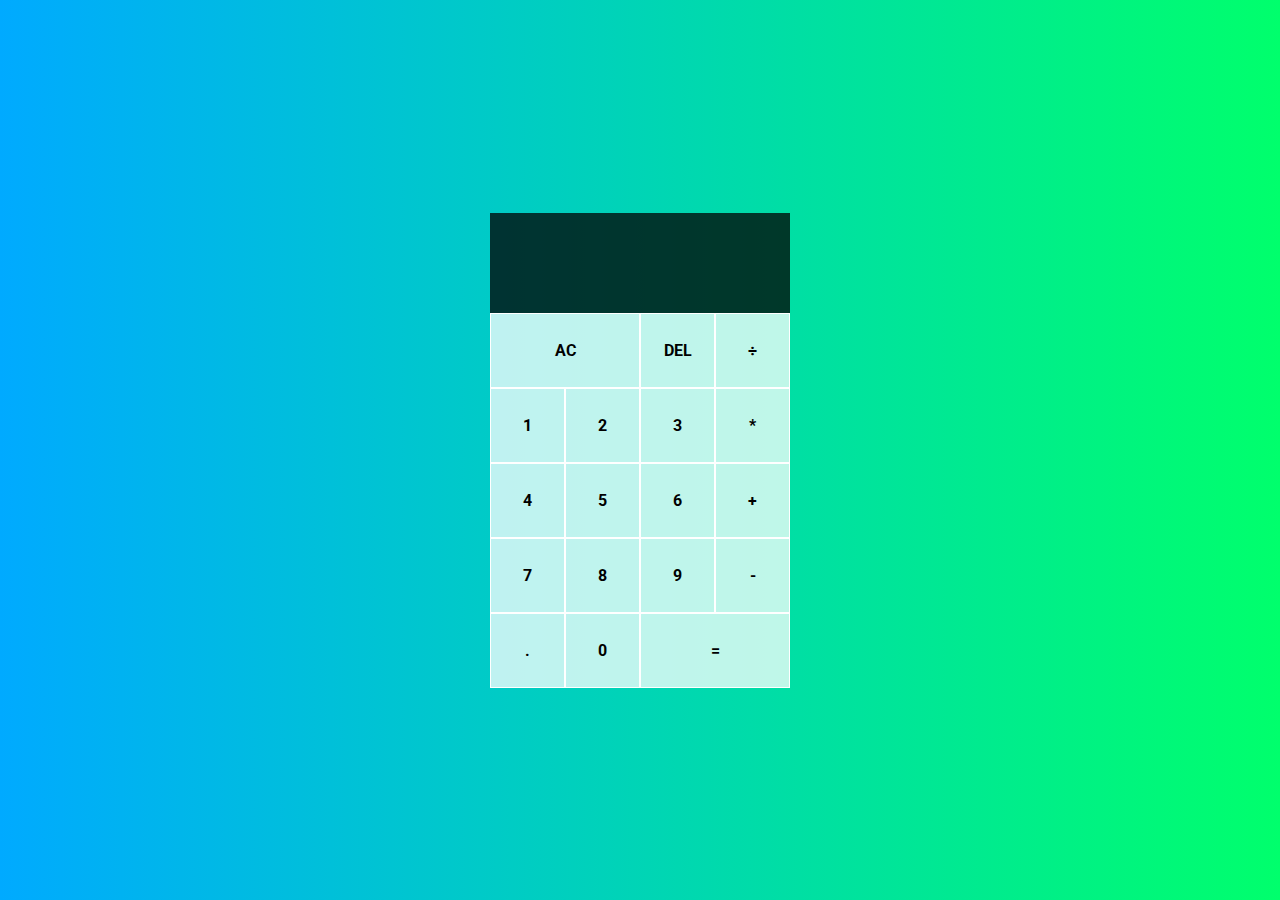
==== calculator/index.html @ ba983b0f "Add files via upload" ====
<!DOCTYPE html>
<html lang="en">
  <head>
    <meta charset="UTF-8" />
    <meta http-equiv="X-UA-Compatible" content="IE=edge" />
    <meta name="viewport" content="width=device-width, initial-scale=1.0" />
    <title>Calculator</title>
    <link rel="stylesheet" href="style.css" />
    <link
      rel="icon"
      type="image/png"
      sizes="32x32"
      href="images/icons8-calculator-48.png"
    />
    <link
      rel="icon"
      type="image/png"
      sizes="16x16"
      href="images/icons8-calculator-48.png"
    />
  </head>
  <body>
    <div class="calculator_grid">
      <div class="output">
        <div class="previous_upper" data-previous></div>
        <div class="current" data-current></div>
      </div>
      <button class="span-two" data-allclear>AC</button>
      <button data-delete>DEL</button>
      <button data-operation>÷</button>
      <button data-number>1</button>
      <button data-number>2</button>
      <button data-number>3</button>
      <button data-operation>*</button>
      <button data-number>4</button>
      <button data-number>5</button>
      <button data-number>6</button>
      <button data-operation>+</button>
      <button data-number>7</button>
      <button data-number>8</button>
      <button data-number>9</button>
      <button data-operation>-</button>
      <button data-number>.</button>
      <button data-number>0</button>
      <button class="span-two" data-equals>=</button>
    </div>
    <script src="app.js"></script>
  </body>
</html>
---- calculator/style.css ----
@import url("https://fonts.googleapis.com/css2?family=Roboto:wght@500&display=swap");

*,
*::after,
*::before {
  box-sizing: border-box;
  font-family: "Roboto", sans-serif;
  font-weight: normal;
  font-size: 1rem;
}

body {
  margin: 0;
  padding: 0;
  background: linear-gradient(to right, #00aaff, #00ff6c);
  /*background: rgba(0, 0, 0, 0.75);*/
}

.calculator_grid {
  display: grid;
  justify-content: center;
  align-content: center;
  min-height: 100vh;
  grid-template-columns: repeat(4, 75px);
  grid-template-rows: minmax(100px, auto) repeat(5, 75px);
}

.calculator_grid button {
  cursor: pointer;
  font-size: 2 rem;
  border: 1px solid white;
  font-weight: bolder;
  outline: none;
  background: rgba(255, 255, 255, 0.75);
}

.calculator_grid button:hover {
  background: rgba(255, 255, 255, 0.9);
}

.span-two {
  grid-column: span 2;
}

.output {
  grid-column: 1 / -1;
  background-color: rgba(0, 0, 0, 0.75);
  display: flex;
  align-items: flex-end;
  justify-content: space-around;
  flex-direction: column;
  word-wrap: break-word;
  word-break: break-all;
  padding: 10px;
}

.output .previous_upper {
  color: rgba(255, 255, 255, 0.75);
  font-size: 1.5rem;
}

.output .current {
  color: rgb(255, 255, 255);
  font-size: 2.5rem;
}
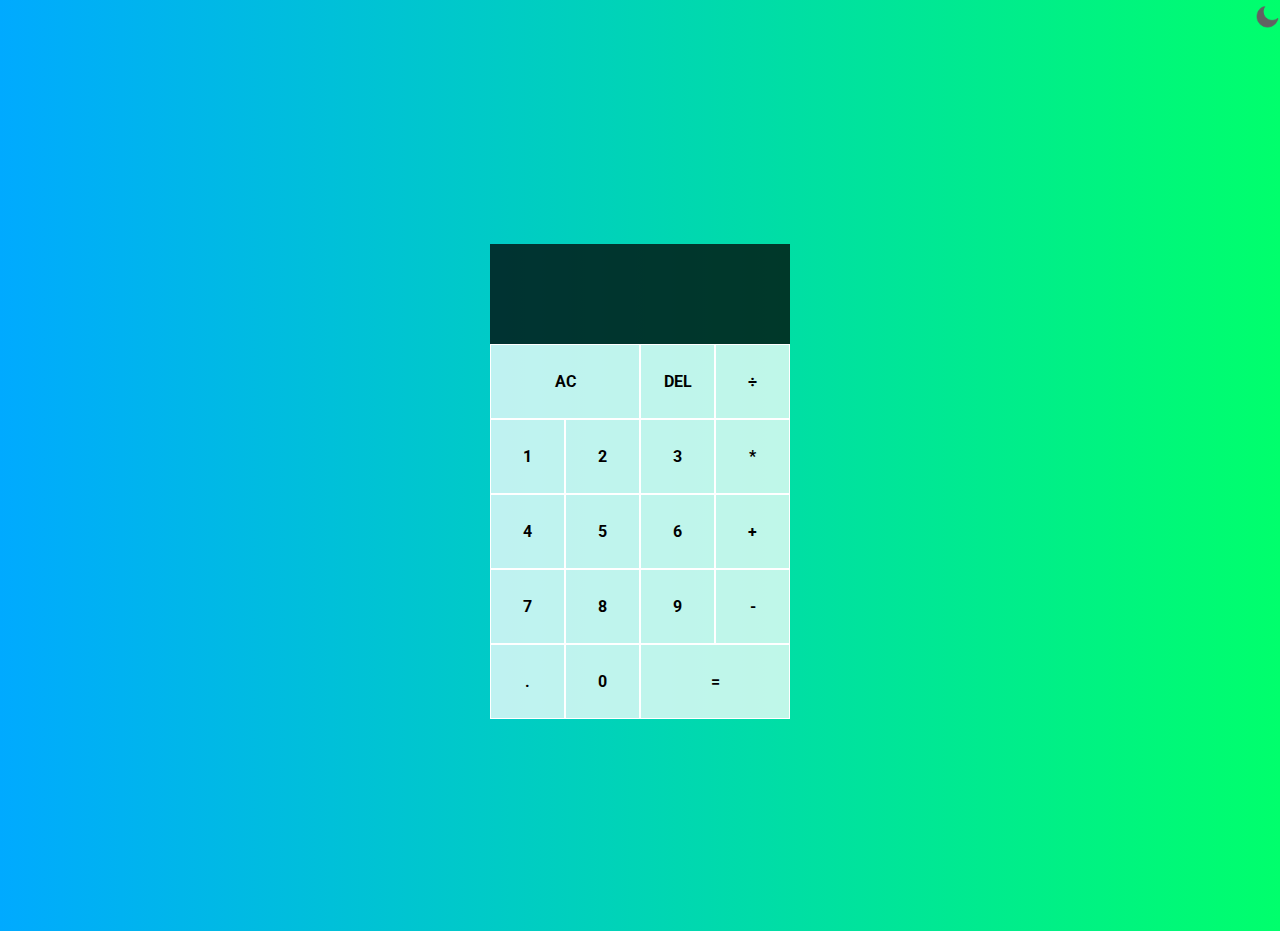
==== commit e04cfa45: "Add files via upload" ====
--- a/calculator/index.html
+++ b/calculator/index.html
@@ -20,6 +20,9 @@
     />
   </head>
   <body>
+    <div class="toggle">
+      <img src="images/dark theme icon/moon.png" id="icon" alt="moon" />
+    </div>
     <div class="calculator_grid">
       <div class="output">
         <div class="previous_upper" data-previous></div>
--- a/calculator/style.css
+++ b/calculator/style.css
@@ -1,4 +1,8 @@
 @import url("https://fonts.googleapis.com/css2?family=Roboto:wght@500&display=swap");
+
+:root {
+  --bg: linear-gradient(to right, #00aaff, #00ff6c);
+}
 
 *,
 *::after,
@@ -12,8 +16,12 @@
 body {
   margin: 0;
   padding: 0;
-  background: linear-gradient(to right, #00aaff, #00ff6c);
+  background: var(--bg);
   /*background: rgba(0, 0, 0, 0.75);*/
+}
+
+.dark-theme {
+  --bg: rgba(4, 3, 34, 0.75);
 }
 
 .calculator_grid {
@@ -63,3 +71,15 @@
   color: rgb(255, 255, 255);
   font-size: 2.5rem;
 }
+
+#icon {
+  cursor: pointer;
+  width: 30px;
+  padding-left: 0.2rem;
+  padding-top: 0.2rem;
+}
+
+.toggle {
+  display: flex;
+  justify-content: flex-end;
+}
